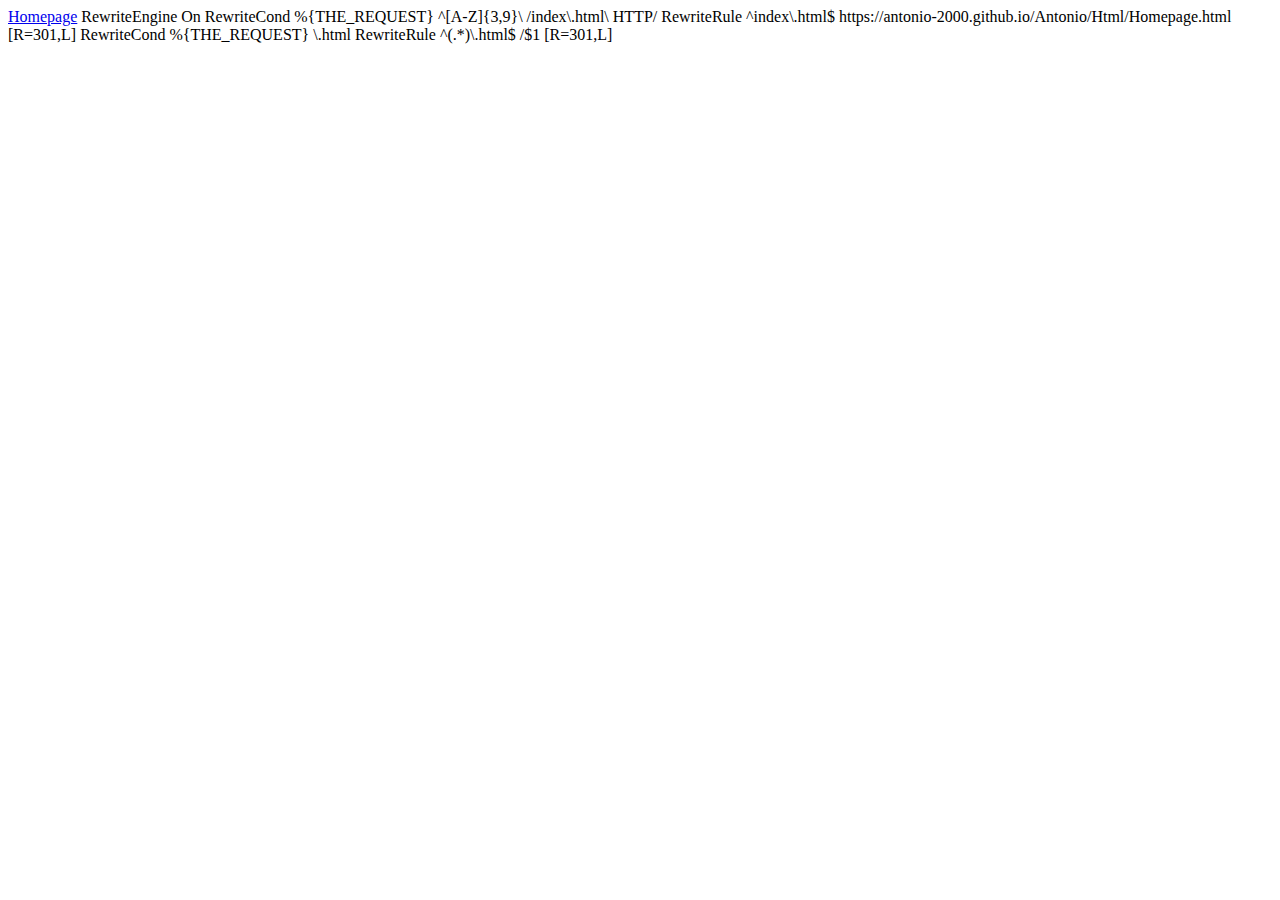
==== index.html @ 4426806c "Add files via upload" ====
<!DOCTYPE HTML PUBLIC "-//W3C//DTD HTML 4.01//EN"
   "http://www.w3.org/TR/html4/strict.dtd">
<HTML>
  <body>
  
  <a href="/">Homepage</a>
<HEAD>
  <TITLE></TITLE>
  <IfModule mod_rewrite.c> 
    RewriteEngine On
    
    RewriteCond %{THE_REQUEST} ^[A-Z]{3,9}\ /index\.html\ HTTP/ 
    RewriteRule ^index\.html$ https://antonio-2000.github.io/Antonio/Html/Homepage.html [R=301,L]
    RewriteCond %{THE_REQUEST} \.html 
    RewriteRule ^(.*)\.html$ /$1 [R=301,L]
    </IfModule>
  <LINK rel="Index" href="https://antonio-2000.github.io/Antonio/Html/Homepage.html">
</HEAD>
</body>
</HTML>
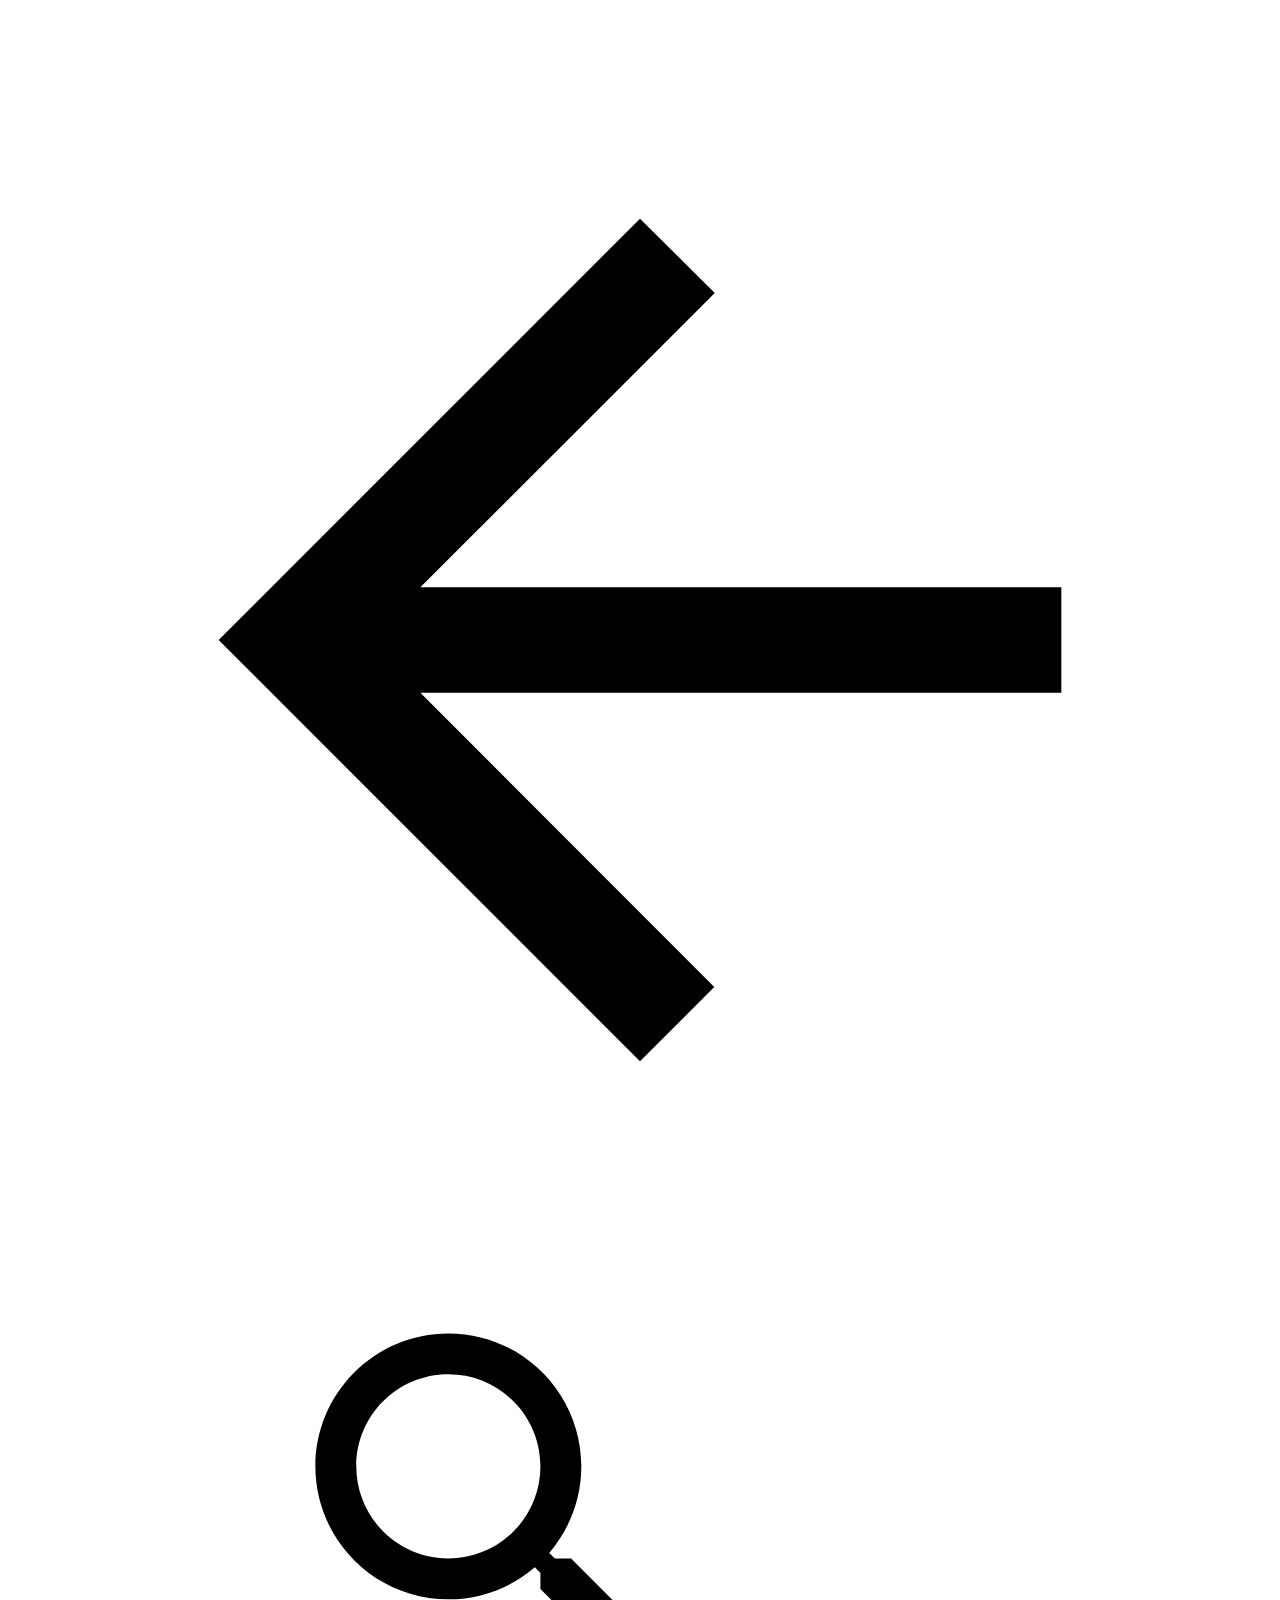
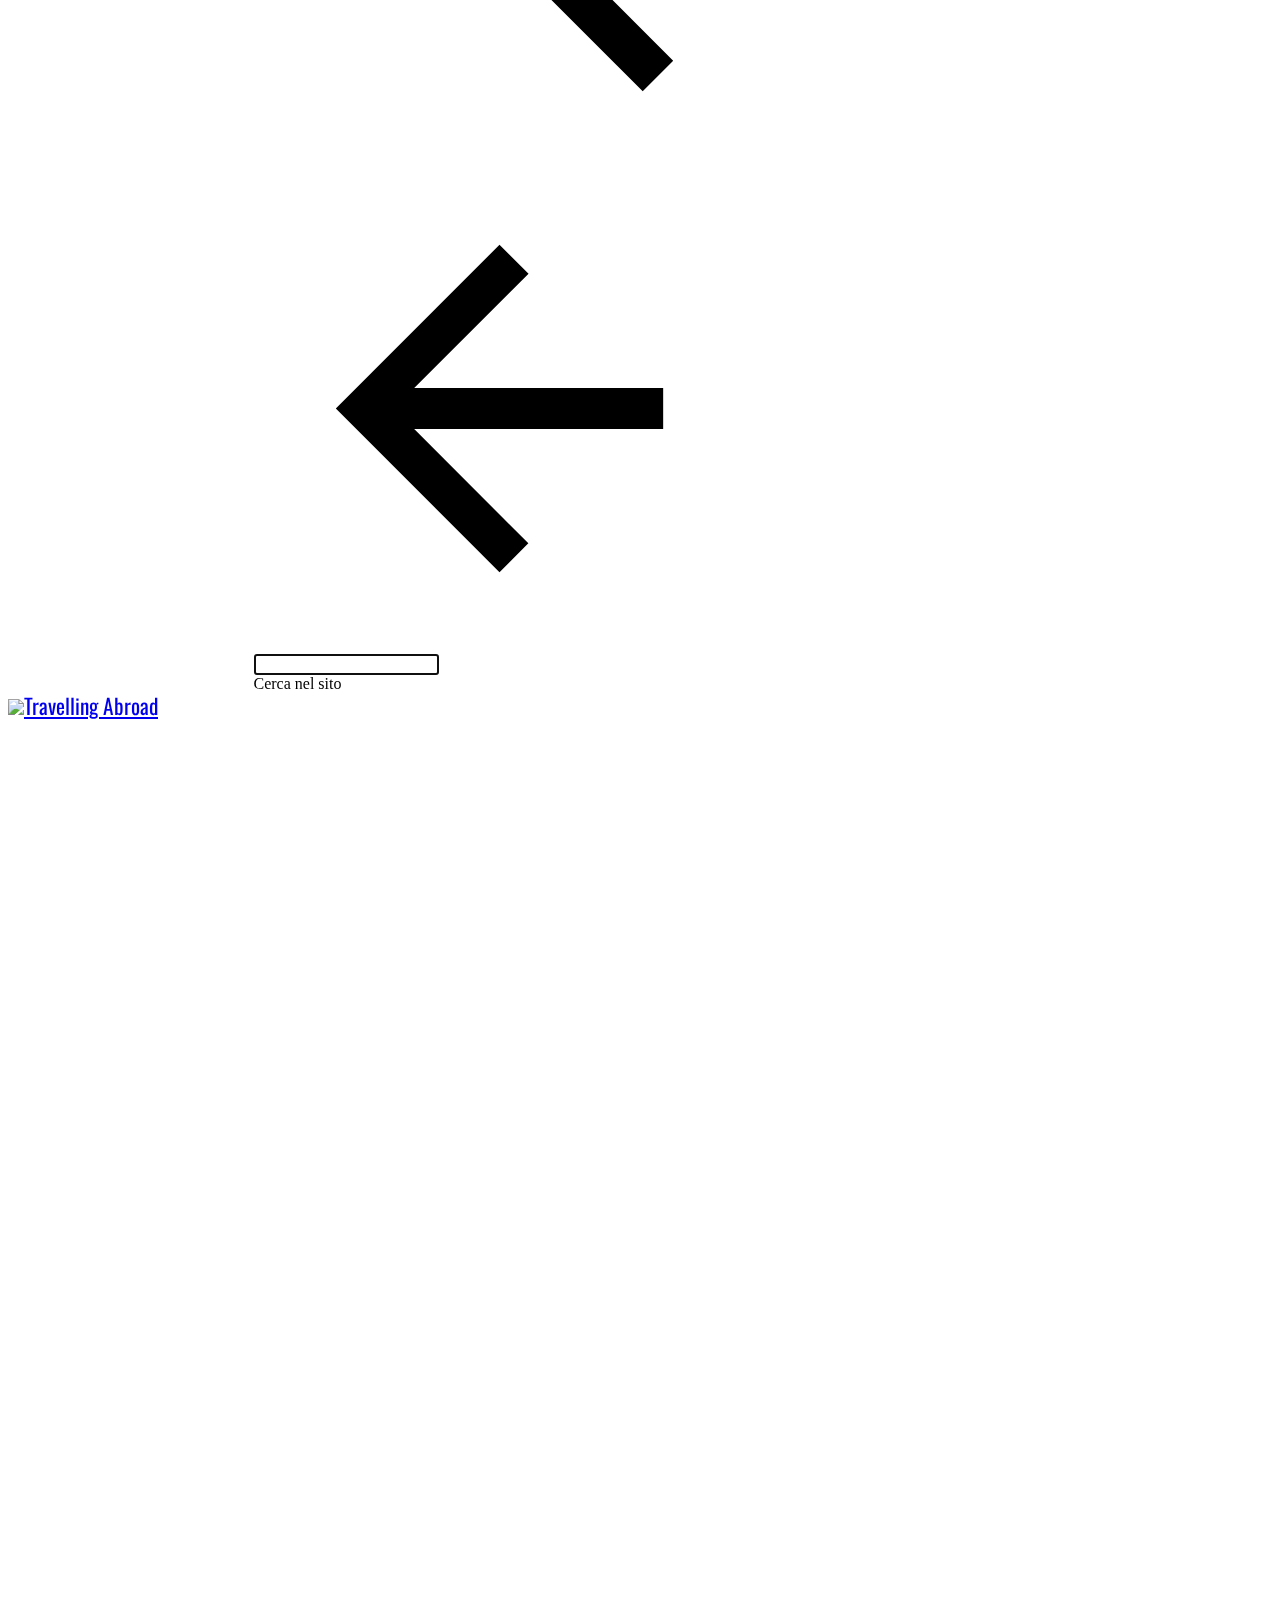
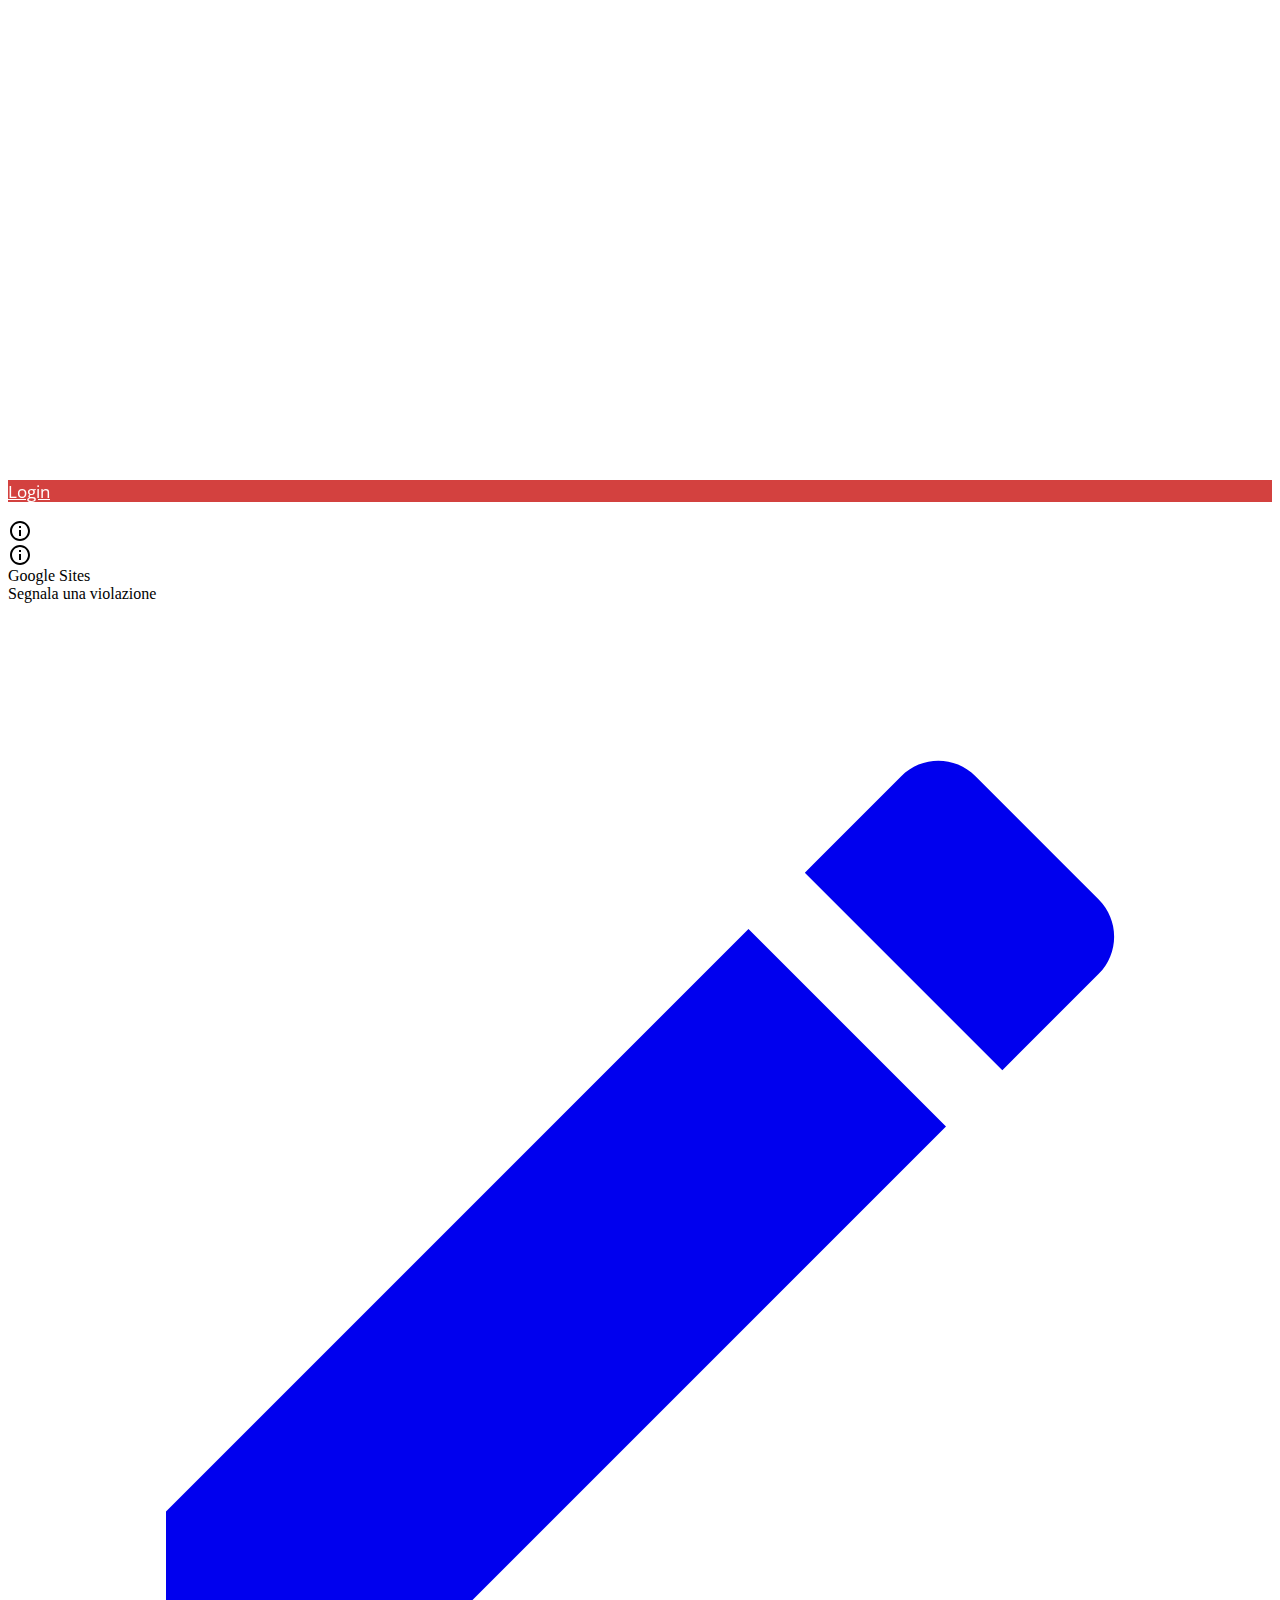
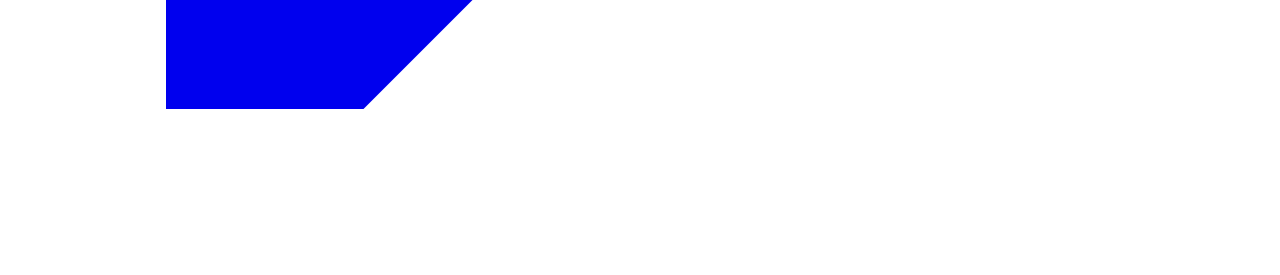
==== commit bef7300c: "Update index.html" ====
--- a/index.html
+++ b/index.html
@@ -1,21 +1,25 @@
+<html lang="it" itemscope="" itemtype="http://schema.org/WebPage"><head><script src="https://apis.google.com/_/scs/abc-static/_/js/k=gapi.lb.it.VhG3_0BruQM.O/m=gapi_rpc/exm=client/rt=j/sv=1/d=1/ed=1/rs=AHpOoo9zgnR_YjZxxeDhVN_dvTis7M0lGQ/cb=gapi.loaded_1?le=scs" nonce="MR6LDQNlmMmyUj-Q0rOUUQ" async=""></script><meta charset="utf-8"><script src="https://apis.google.com/_/scs/abc-static/_/js/k=gapi.lb.it.VhG3_0BruQM.O/m=client/rt=j/sv=1/d=1/ed=1/rs=AHpOoo9zgnR_YjZxxeDhVN_dvTis7M0lGQ/cb=gapi.loaded_0?le=scs" nonce="MR6LDQNlmMmyUj-Q0rOUUQ" async=""></script><script nonce="MR6LDQNlmMmyUj-Q0rOUUQ">var DOCS_timing={}; DOCS_timing['sl']=new Date().getTime();</script><script nonce="MR6LDQNlmMmyUj-Q0rOUUQ">function _DumpException(e) {throw e;}</script><script nonce="MR6LDQNlmMmyUj-Q0rOUUQ">_docs_flag_initialData={"atari-esrt":false,"atari-emtpr":false,"atari-ebidm":false,"atari-ebids":false,"atari-emasgcfrg":false,"atari-estm":false,"atari-edtm":false,"atari-eibrm":false,"atari-enmm":true,"atari-ectm":false,"atari-ects":false,"docs-text-elei":false,"docs-text-usc":true,"atari-bae":false,"docs-text-etsrdpn":false,"docs-text-etsrds":false,"docs-text-erdfs":false,"docs-text-encps":false,"docs-text-eeves":false,"docs-text-endes":false,"docs-text-etocls":false,"docs-text-escpv":true,"docs-text-efts":false,"docs-text-ecfs":false,"docs-text-ecss":false,"docs-text-evs":false,"docs-text-etvs":false,"docs-text-etvls":false,"docs-text-ethples":false,"docs-text-echs":false,"docs-text-eessips":false,"docs-text-eesntps":false,"docs-text-eesss":false,"docs-text-etls":false,"docs-text-eses":false,"docs-text-ems":false,"docs-text-edctps":false,"docs-etshc":false,"docs-text-tbcb":2.0E7,"docs-text-ftls":true,"docs-efsmsdl":false,"docs-euoftm":false,"docs-text-etb":false,"docs-text-esbefr":false,"docs-text-etof":false,"docs-text-ipi":false,"docs-etbe":false,"docs-text-ehlb":false,"docs-text-epa":true,"docs-text-ecls":true,"docs-text-ehgtc":true,"docs-text-enbcr":false,"docs-text-svofc":false,"docs-sup":"","docs-eldi":false,"docs-ecuach":false,"docs-eeii":false,"docs-ecci":false,"docs-esi":false,"docs-liap":"/logImpressions","ilcm":{"eui":"AHKXmL2M8lnIBvgqlxYWtGJZiBeTbZRqqyYGMk682-yjVu7DbMnpwrmW3Jw1U_P_hS5D369izaJn","je":1,"sstu":1670755177543733,"si":"CLjw9Iaw8fsCFRr5NwodBEMC2A","gsc":null,"ei":[5703839,5704621,5706832,5706836,5707711,5713207,5720925,5735806,5737441,5737800,5738529,5740814,5741775,5743124,5747263,5748029,5752694,5753329,5754229,5760348,5760827,5762729,5764268,5765551,5766777,5767851,5773678,5774347,5776517,5776917,5780205,14101306,14101502,14101510,14101534,49369425,49370160,49372443,49375322,49378889,49398147,49441866,49450016,49453035,49472071,49487578,49499456,49507738,49510708,49512373,49610926,49622831,49624080,49644023,49646169,49703991,49816165,49822929,49837788,49839569,49842863,49898325,49923487,49943982,49953470,49970079,50022334,50089450,50224286],"crc":0,"cvi":[]},"docs-ccdil":false,"docs-eil":true,"docs-eoi":false,"info_params":{"token":"AHL0AtIe9OJVoMrAYI62YegkWxZb5PLEFg:1670755177499"},"atari-jefp":"/_/view/jserror","docs-jern":"view","atari-rhpp":"/_/view","docs-eeytpgc":false,"docs-feytpgc":false,"docs-eytpgcv":0}; _docs_flag_cek= null ; if (window['DOCS_timing']) {DOCS_timing['ifdld']=new Date().getTime();}</script><meta name="viewport" content="width=device-width, initial-scale=1"><meta http-equiv="X-UA-Compatible" content="IE=edge"><meta name="referrer" content="strict-origin-when-cross-origin"><link rel="icon" href="https://lh3.googleusercontent.com/TR1GHH3fZCGQF8e4PlmSXL6RcleULbIqgsJz-nIbR5QJiDpT5H_swJh51oDI0XuSZmVtZ_QmWTZXKZSvh5K5uX6goYjEm8d_wB3BB79KD0nrFiQM"><meta property="og:title" content="Travelling Abroad"><meta property="og:type" content="website"><meta property="og:url" content="https://sites.google.com/view/travelling-abroad/registrazione"><meta property="og:description" content="
+Register"><meta itemprop="name" content="Travelling Abroad"><meta itemprop="description" content="
+Register"><meta itemprop="url" content="https://sites.google.com/view/travelling-abroad/registrazione"><meta itemprop="thumbnailUrl" content="https://lh5.googleusercontent.com/mTyD8Hsn6HGYKMiLD0u6ILbCjJbF9NBBP4SHNV1U2jyeWvTRoCi1T93WIn0IC_mU6KvqWUlgdhrd5tA8fVyAB4OpafnKLVvs3JWo1fhy1DNP7fqlUZg6fZj5yJwMmb_le2P_d9f_PA5fgxFLLytHpQ=w16383"><meta itemprop="image" content="https://lh5.googleusercontent.com/mTyD8Hsn6HGYKMiLD0u6ILbCjJbF9NBBP4SHNV1U2jyeWvTRoCi1T93WIn0IC_mU6KvqWUlgdhrd5tA8fVyAB4OpafnKLVvs3JWo1fhy1DNP7fqlUZg6fZj5yJwMmb_le2P_d9f_PA5fgxFLLytHpQ=w16383"><meta itemprop="imageUrl" content="https://lh5.googleusercontent.com/mTyD8Hsn6HGYKMiLD0u6ILbCjJbF9NBBP4SHNV1U2jyeWvTRoCi1T93WIn0IC_mU6KvqWUlgdhrd5tA8fVyAB4OpafnKLVvs3JWo1fhy1DNP7fqlUZg6fZj5yJwMmb_le2P_d9f_PA5fgxFLLytHpQ=w16383"><meta property="og:image" content="https://lh5.googleusercontent.com/mTyD8Hsn6HGYKMiLD0u6ILbCjJbF9NBBP4SHNV1U2jyeWvTRoCi1T93WIn0IC_mU6KvqWUlgdhrd5tA8fVyAB4OpafnKLVvs3JWo1fhy1DNP7fqlUZg6fZj5yJwMmb_le2P_d9f_PA5fgxFLLytHpQ=w16383"><link href="https://fonts.googleapis.com/css?family=Oswald%3A400%2C600%2C700%7COpen%20Sans%3A400%2C600%2C700&amp;display=swap" rel="stylesheet" nonce="WQcsX1yhprixx_5BRPs33g"><link href="https://fonts.googleapis.com/css?family=Google+Sans:400,500|Roboto:300,400,500,700|Source+Code+Pro:400,700&amp;display=swap" rel="stylesheet" nonce="WQcsX1yhprixx_5BRPs33g"><link rel="stylesheet" href="https://www.gstatic.com/_/atari/_/ss/k=atari.vw.6CraPVIwqUc.L.W.O/d=1/rs=AGEqA5lki-gp3se6A5hdGf-IPbnHlitUxg" data-id="_cl" nonce="WQcsX1yhprixx_5BRPs33g"><script nonce="MR6LDQNlmMmyUj-Q0rOUUQ"></script><title>Travelling Abroad</title><style jsname="ptDGoc" nonce="WQcsX1yhprixx_5BRPs33g">.ImnMyf{background-color: rgba(255,255,255,1); color: rgba(33,33,33,1);}.Vs12Bd{background-color: rgba(244,244,244,1); color: rgba(0,0,0,1);}.S5d9Rd{background-color: rgba(255,82,82,1); color: rgba(255,255,255,1);}.O13XJf{height: 340px; padding-bottom: 56px; padding-top: 56px;}.O13XJf .IFuOkc{background-image: url(https://ssl.gstatic.com/atari/images/impression-header.png);}.O13XJf .IFuOkc:before{background-color: rgba(33,33,33,1); opacity: 0.5; display: block;}.O13XJf .zfr3Q{color: rgba(255,255,255,1);}.O13XJf .qnVSj{color: rgba(255,255,255,1);}.O13XJf .Glwbz{color: rgba(255,255,255,1);}.O13XJf .qLrapd{color: rgba(255,255,255,1);}.O13XJf .aHM7ed{color: rgba(255,255,255,1);}.O13XJf .NHD4Gf{color: rgba(255,255,255,1);}.O13XJf .QmpIrf{background-color: rgba(255,255,255,1); border-color: rgba(243,79,76,1); color: rgba(243,79,76,1); font-family: 'Open Sans'; font-size: 13pt; line-height: 22px;}@media only screen and (max-width: 479px){.O13XJf .QmpIrf{font-size: 13pt;}}@media only screen and (min-width: 480px) and (max-width: 767px){.O13XJf .QmpIrf{font-size: 13pt;}}@media only screen and (max-width: 479px){.O13XJf{height: 250px;}}.SBrW1{height: 430px; padding-bottom: 120px; padding-top: 120px;}.Wew9ke{fill: rgba(255,255,255,1);}.YTv4We.chg4Jd:focus:before{border-color: rgba(31,31,31,1); display: block;}.KJll8d{background-color: rgba(255,255,255,1);}.fOU46b .YSH9J{color: rgba(255,255,255,1);}.fOU46b .iWs3gf.chg4Jd:focus{background-color: rgba(255,255,255,0.1199999973);}.fOU46b .Mz8gvb{color: rgba(255,255,255,1);}.fOU46b .Mz8gvb.chg4Jd:focus:before{border-color: rgba(255,255,255,1); display: block;}.fOU46b .G8QRnc .Mz8gvb{color: rgba(31,31,31,1);}.fOU46b .G8QRnc .Mz8gvb.chg4Jd:focus:before{border-color: rgba(31,31,31,1); display: block;}.fOU46b .G8QRnc .YSH9J{color: rgba(31,31,31,1);}.fOU46b .G8QRnc .KJll8d{background-color: rgba(31,31,31,1);}.fOU46b .usN8rf .YSH9J{color: rgba(31,31,31,1);}.fOU46b .usN8rf .KJll8d{background-color: rgba(31,31,31,1);}.fOU46b .usN8rf .Mz8gvb{color: rgba(31,31,31,1);}.fOU46b .aCIEDd .YSH9J{color: rgba(0,0,0,1);}.fOU46b .aCIEDd .KJll8d{background-color: rgba(0,0,0,1);}.fOU46b .aCIEDd .Mz8gvb{color: rgba(0,0,0,1);}.fOU46b .a3ETed .YSH9J{color: rgba(255,255,255,1);}.fOU46b .a3ETed .KJll8d{background-color: rgba(255,255,255,1);}.fOU46b .a3ETed .Mz8gvb{color: rgba(255,255,255,1);}.fOU46b .zDUgLc{opacity: 0;}.fOU46b .LBrwzc .zDUgLc{opacity: 1; border-bottom-style: none;}.fOU46b .GBy4H .zDUgLc{opacity: 1;}@media only screen and (min-width: 1280px){.XeSM4.b2Iqye.fOU46b .LBrwzc .tCHXDc{color: rgba(255,255,255,1);}}.XeSM4.b2Iqye.fOU46b .LBrwzc .iWs3gf.chg4Jd:focus{background-color: rgba(255,255,255,0.1199999973);}@media only screen and (min-width: 1280px){.KuNac.b2Iqye.fOU46b .GBy4H .tCHXDc{color: rgba(31,31,31,1);}}.KuNac.b2Iqye.fOU46b .GBy4H .iWs3gf.chg4Jd:focus{background-color: rgba(31,31,31,0.1199999973);}@media only screen and (min-width: 1280px){.KuNac.yMcSQd.fOU46b .GBy4H .tCHXDc{color: rgba(255,255,255,1);}}.KuNac.yMcSQd.fOU46b .iWs3gf.chg4Jd:focus{background-color: rgba(255,255,255,0.1199999973);}@media only screen and (min-width: 1280px){.XeSM4.yMcSQd.fOU46b .LBrwzc .tCHXDc{color: rgba(31,31,31,1);}}.XeSM4.yMcSQd.fOU46b .LBrwzc .iWs3gf.chg4Jd:focus{background-color: rgba(31,31,31,0.1199999973);}.LBrwzc .oNsfjf{color: rgba(31,31,31,1);}.LBrwzc .YSH9J{color: rgba(31,31,31,1);}.LBrwzc .YTv4We.chg4Jd:focus:before{border-color: rgba(31,31,31,1); display: block;}.LBrwzc .oNsfjf.Zjiec{color: rgba(31,31,31,1);}.LBrwzc .zDUgLc{border-bottom-color: rgba(204,204,204,1); border-bottom-width: 1px; border-bottom-style: solid;}.GBy4H .oNsfjf{color: rgba(255,255,255,1);}.GBy4H .YSH9J{color: rgba(255,255,255,1);}.GBy4H .YTv4We.chg4Jd:focus:before{border-color: rgba(255,255,255,1); display: block;}.GBy4H .wgxiMe{background-color: rgba(0,0,0,1);}.GBy4H .oNsfjf.Zjiec{color: rgba(255,255,255,1);}.JzO0Vc{background-color: rgba(247,247,247,1);}.M63kCb{background-color: rgba(255,255,255,1);}.zfr3Q{font-family: 'Open Sans'; color: rgba(33,33,33,1); font-size: 13pt; line-height: 1.6; margin-top: 15px;}.qnVSj{color: rgba(33,33,33,1);}.Glwbz{color: rgba(33,33,33,1);}.dhtgD{text-decoration: underline;}.dhtgD:hover{color: rgba(243,79,76,1);}.dhtgD:active{color: rgba(243,79,76,1);}.duRjpb{font-family: Oswald; font-size: 38pt; line-height: 1.23; font-weight: 400; color: rgba(31,31,31,1); margin-top: 20px; text-transform: uppercase;}.Ap4VC{margin-bottom: -20px;}.qLrapd{color: rgba(31,31,31,1);}.JYVBee{font-family: Oswald; font-size: 29pt; line-height: 1.42; font-weight: 400; color: rgba(31,31,31,1); margin-top: 20px; text-transform: uppercase;}.CobnVe{margin-bottom: -20px;}.aHM7ed{color: rgba(31,31,31,1);}.OmQG5e{font-family: 'Open Sans'; font-size: 18pt; line-height: 1.3; margin-top: 20px; font-weight: 400; color: rgba(243,79,76,1);}.GV3q8e{margin-bottom: -20px;}.NHD4Gf{color: rgba(243,79,76,1);}.duRjpb .OUGEr{color: rgba(31,31,31,1);}.JYVBee .OUGEr{color: rgba(31,31,31,1);}.OmQG5e .OUGEr{color: rgba(243,79,76,1);}.TMjjoe{font-family: Oswald; font-size: 9pt; line-height: 1.2; margin-top: 0px;}.rysYnb{background-color: rgba(247,247,247,1); padding-left: 50px; width: 256px;}.Zjiec{font-family: Oswald; font-weight: 400; font-size: 20pt; line-height: 1.2; margin-top: 48px; margin-left: 48px; margin-bottom: 62px; margin-right: 32px;}.oNsfjf.Zjiec{color: rgba(243,79,76,1);}.XMyrgf{margin-top: 48px; margin-left: 48px; margin-bottom: 0px; margin-right: 32px;}.PsKE7e{font-family: 'Open Sans'; font-weight: 400; font-size: 12pt; padding-left: 6px; padding-right: 6px;}.rysYnb .mohMlc:hover{background-color: rgba(0,0,0,1);}.lhZOrc .aJHbb{background-color: rgba(31,31,31,1); color: rgba(255,255,255,1);}.oNsfjf{color: rgba(31,31,31,1);}.YSH9J{color: rgba(31,31,31,1);}.iWs3gf.chg4Jd:focus{background-color: rgba(31,31,31,0.1199999973);}.zDUgLc{background-color: rgba(255,255,255,1); opacity: 1;}.TlfmSc{font-family: Oswald; font-weight: 400; font-size: 16pt; line-height: 1.26;}.u5fiyc{line-height: 1.88;}.jgXgSe{font-family: 'Open Sans'; font-weight: 400; font-size: 12pt; line-height: 1.88; padding-left: 10px; padding-right: 10px;}.lhZOrc{font-weight: 600;}.M9vuGd .jgXgSe{background-color: rgba(31,31,31,1); color: rgba(255,255,255,1);}.eWDljc{background-color: rgba(247,247,247,1); padding-bottom: 28px;}.IKA38e{padding-left: 36px; margin-top: 20px;}.hDrhEe{font-family: 'Open Sans'; margin-left: 12px; margin-right: 12px; padding-right: 6px; padding-left: 6px; display: inline-block; max-width: 90%;}.baH5ib .hDrhEe{margin-left: 4px; padding-left: 6px;}.iwQgFb{background-color: rgba(255,82,82,1); opacity: 0.8; height: 3px; margin-top: 8px;}.ySLm4c{font-family: 'Open Sans';}.CbiMKe{background-color: rgba(211,65,63,1);}.QmpIrf{background-color: rgba(211,65,63,1); border-color: rgba(255,255,255,1); color: rgba(255,255,255,1); font-family: 'Open Sans'; font-size: 13pt; line-height: 22px;}.qeLZfd:before{background-color: rgba(244,244,244,1); display: block;}.qeLZfd .iwQgFb{background-color: rgba(255,82,82,1); opacity: 1;}.qeLZfd .dhtgD:hover{color: rgba(0,0,0,1);}.qeLZfd .duRjpb{color: rgba(0,0,0,1);}.qeLZfd .qLrapd{color: rgba(0,0,0,1);}.qeLZfd .JYVBee{color: rgba(0,0,0,1);}.qeLZfd .aHM7ed{color: rgba(0,0,0,1);}.qeLZfd .OmQG5e{color: rgba(0,0,0,1);}.qeLZfd .NHD4Gf{color: rgba(0,0,0,1);}.qeLZfd .duRjpb .OUGEr{color: rgba(0,0,0,1);}.qeLZfd .JYVBee .OUGEr{color: rgba(0,0,0,1);}.qeLZfd .OmQG5e .OUGEr{color: rgba(0,0,0,1);}.lQAHbd:before{background-color: rgba(211,65,63,1); display: block;}.lQAHbd .iwQgFb{background-color: rgba(255,255,255,1); opacity: 1;}.lQAHbd .QmpIrf{background-color: rgba(255,255,255,1); border-color: rgba(243,79,76,1); color: rgba(243,79,76,1); font-family: 'Open Sans'; font-size: 13pt; line-height: 22px;}.lQAHbd .CbiMKe{background-color: rgba(255,255,255,1);}@media only screen and (max-width: 479px){.lQAHbd .QmpIrf{font-size: 13pt;}}@media only screen and (min-width: 480px) and (max-width: 767px){.lQAHbd .QmpIrf{font-size: 13pt;}}.lQAHbd .zfr3Q{color: rgba(255,255,255,1);}.lQAHbd .qnVSj{color: rgba(255,255,255,1);}.lQAHbd .Glwbz{color: rgba(255,255,255,1);}.lQAHbd .dhtgD:hover{color: rgba(255,255,255,1); opacity: 0.7;}.lQAHbd .duRjpb{color: rgba(255,255,255,1);}.lQAHbd .qLrapd{color: rgba(255,255,255,1);}.lQAHbd .JYVBee{color: rgba(255,255,255,1);}.lQAHbd .aHM7ed{color: rgba(255,255,255,1);}.lQAHbd .OmQG5e{color: rgba(255,255,255,1);}.lQAHbd .NHD4Gf{color: rgba(255,255,255,1);}.lQAHbd .duRjpb .OUGEr{color: rgba(255,255,255,1);}.lQAHbd .JYVBee .OUGEr{color: rgba(255,255,255,1);}.lQAHbd .OmQG5e .OUGEr{color: rgba(255,255,255,1);}.IFuOkc .dhtgD:hover{color: rgba(243,79,76,1);}.LB7kq .dhtgD:hover{color: rgba(243,79,76,1);}.LB7kq .baZpAe .duRjpb{padding-bottom: 20px;}.LB7kq .duRjpb:not(.TYR86d):first-child:before{border-bottom-width: 12px; border-bottom-style: solid; border-bottom-color: rgba(255,82,82,1); display: block;}.LB7kq .duRjpb{font-size: 60pt; line-height: 1.2; font-weight: 400; padding-bottom: 20px;}@media only screen and (max-width: 479px){.LB7kq .duRjpb{font-size: 39pt;}}@media only screen and (min-width: 480px) and (max-width: 767px){.LB7kq .duRjpb{font-size: 51pt;}}.LB7kq .JYVBee{font-size: 29pt; line-height: 1.18;}@media only screen and (max-width: 479px){.LB7kq .JYVBee{font-size: 22pt;}}@media only screen and (min-width: 480px) and (max-width: 767px){.LB7kq .JYVBee{font-size: 26pt;}}.gk8rDe .duRjpb{font-size: 48pt;}@media only screen and (max-width: 479px){.gk8rDe .duRjpb{font-size: 32pt;}}@media only screen and (min-width: 480px) and (max-width: 767px){.gk8rDe .duRjpb{font-size: 41pt;}}.cJgDec .zfr3Q{color: rgba(255,255,255,1);}.cJgDec .zfr3Q .OUGEr{color: rgba(255,255,255,1);}.cJgDec .qnVSj{color: rgba(255,255,255,1);}.cJgDec .Glwbz{color: rgba(255,255,255,1);}.cJgDec .qLrapd{color: rgba(255,255,255,1);}.cJgDec .aHM7ed{color: rgba(255,255,255,1);}.cJgDec .NHD4Gf{color: rgba(255,255,255,1);}.cJgDec .IFuOkc:before{background-color: rgba(33,33,33,1); opacity: 0.5; display: block;}.cJgDec .QmpIrf{background-color: rgba(255,255,255,1); border-color: rgba(243,79,76,1); color: rgba(243,79,76,1); font-family: 'Open Sans'; font-size: 13pt; line-height: 22px;}@media only screen and (max-width: 479px){.cJgDec .QmpIrf{font-size: 13pt;}}@media only screen and (min-width: 480px) and (max-width: 767px){.cJgDec .QmpIrf{font-size: 13pt;}}.tpmmCb .zfr3Q{color: rgba(31,31,31,1);}.tpmmCb .zfr3Q .OUGEr{color: rgba(31,31,31,1);}.tpmmCb .qnVSj{color: rgba(31,31,31,1);}.tpmmCb .Glwbz{color: rgba(31,31,31,1);}.tpmmCb .qLrapd{color: rgba(31,31,31,1);}.tpmmCb .aHM7ed{color: rgba(31,31,31,1);}.tpmmCb .NHD4Gf{color: rgba(31,31,31,1);}.tpmmCb .IFuOkc:before{background-color: rgba(255,255,255,1); display: block;}.tpmmCb .Wew9ke{fill: rgba(31,31,31,1);}.tpmmCb .QmpIrf{background-color: rgba(255,255,255,1); border-color: rgba(243,79,76,1); color: rgba(243,79,76,1); font-family: 'Open Sans'; font-size: 13pt; line-height: 22px;}@media only screen and (max-width: 479px){.tpmmCb .QmpIrf{font-size: 13pt;}}@media only screen and (min-width: 480px) and (max-width: 767px){.tpmmCb .QmpIrf{font-size: 13pt;}}.gk8rDe{padding-top: 60px;}.gk8rDe .zfr3Q{color: rgba(31,31,31,1);}.gk8rDe .OmQG5e{color: rgba(31,31,31,1);}.gk8rDe .NHD4Gf{color: rgba(31,31,31,1);}.gk8rDe .QmpIrf{background-color: rgba(211,65,63,1); border-color: rgba(255,255,255,1); color: rgba(255,255,255,1); font-family: 'Open Sans'; font-size: 13pt; line-height: 22px;}@media only screen and (max-width: 479px){.gk8rDe .QmpIrf{font-size: 13pt;}}@media only screen and (min-width: 480px) and (max-width: 767px){.gk8rDe .QmpIrf{font-size: 13pt;}}@media only screen and (max-width: 479px){.gk8rDe{padding-top: 32px; padding-bottom: 32px;}}.PsKE7e:hover{opacity: 0.7;}.BFDQOb:hover{opacity: 0.7;}.wgxiMe{background-color: rgba(247,247,247,1);}.xkUom{border-color: rgba(0,0,0,1); color: rgba(0,0,0,1); font-family: 'Open Sans'; font-size: 13pt; line-height: 22px;}.xkUom:hover{background-color: rgba(31,31,31,0.1000000015);}.KjwKmc{color: rgba(0,0,0,1); font-family: 'Open Sans'; font-size: 13pt; line-height: 22px;}.KjwKmc:hover{background-color: rgba(31,31,31,0.1000000015);}.lQAHbd .xkUom{border-color: rgba(255,255,255,1); color: rgba(255,255,255,1); font-family: 'Open Sans'; font-size: 13pt; line-height: 22px;}.lQAHbd .xkUom:hover{background-color: rgba(255,255,255,0.1000000015);}.lQAHbd .KjwKmc{color: rgba(255,255,255,1); font-family: 'Open Sans'; font-size: 13pt; line-height: 22px;}.lQAHbd .KjwKmc:hover{background-color: rgba(255,255,255,0.1000000015);}@media only screen and (max-width: 479px){.lQAHbd .xkUom{font-size: 13pt;}}@media only screen and (min-width: 480px) and (max-width: 767px){.lQAHbd .xkUom{font-size: 13pt;}}@media only screen and (max-width: 479px){.lQAHbd .KjwKmc{font-size: 13pt;}}@media only screen and (min-width: 480px) and (max-width: 767px){.lQAHbd .KjwKmc{font-size: 13pt;}}.lQAHbd .Mt0nFe{border-color: rgba(0,0,0,0.200000003);}.cJgDec .xkUom{border-color: rgba(255,255,255,1); color: rgba(255,255,255,1); font-family: 'Open Sans'; font-size: 13pt; line-height: 22px;}.cJgDec .xkUom:hover{background-color: rgba(255,255,255,0.1000000015);}.cJgDec .KjwKmc{color: rgba(255,255,255,1); font-family: 'Open Sans'; font-size: 13pt; line-height: 22px;}.cJgDec .KjwKmc:hover{background-color: rgba(255,255,255,0.1000000015);}@media only screen and (max-width: 479px){.cJgDec .xkUom{font-size: 13pt;}}@media only screen and (min-width: 480px) and (max-width: 767px){.cJgDec .xkUom{font-size: 13pt;}}@media only screen and (max-width: 479px){.cJgDec .KjwKmc{font-size: 13pt;}}@media only screen and (min-width: 480px) and (max-width: 767px){.cJgDec .KjwKmc{font-size: 13pt;}}.tpmmCb .xkUom{border-color: rgba(31,31,31,1); color: rgba(31,31,31,1); font-family: 'Open Sans'; font-size: 13pt; line-height: 22px;}.tpmmCb .xkUom:hover{background-color: rgba(31,31,31,0.1000000015);}.tpmmCb .KjwKmc{color: rgba(31,31,31,1); font-family: 'Open Sans'; font-size: 13pt; line-height: 22px;}.tpmmCb .KjwKmc:hover{background-color: rgba(31,31,31,0.1000000015);}@media only screen and (max-width: 479px){.tpmmCb .xkUom{font-size: 13pt;}}@media only screen and (min-width: 480px) and (max-width: 767px){.tpmmCb .xkUom{font-size: 13pt;}}@media only screen and (max-width: 479px){.tpmmCb .KjwKmc{font-size: 13pt;}}@media only screen and (min-width: 480px) and (max-width: 767px){.tpmmCb .KjwKmc{font-size: 13pt;}}.gk8rDe .xkUom{border-color: rgba(0,0,0,1); color: rgba(0,0,0,1); font-family: 'Open Sans'; font-size: 13pt; line-height: 22px;}.gk8rDe .xkUom:hover{background-color: rgba(31,31,31,0.1000000015);}.gk8rDe .KjwKmc{color: rgba(0,0,0,1); font-family: 'Open Sans'; font-size: 13pt; line-height: 22px;}.gk8rDe .KjwKmc:hover{background-color: rgba(31,31,31,0.1000000015);}@media only screen and (max-width: 479px){.gk8rDe .xkUom{font-size: 13pt;}}@media only screen and (min-width: 480px) and (max-width: 767px){.gk8rDe .xkUom{font-size: 13pt;}}@media only screen and (max-width: 479px){.gk8rDe .KjwKmc{font-size: 13pt;}}@media only screen and (min-width: 480px) and (max-width: 767px){.gk8rDe .KjwKmc{font-size: 13pt;}}.O13XJf .xkUom{border-color: rgba(255,255,255,1); color: rgba(255,255,255,1); font-family: 'Open Sans'; font-size: 13pt; line-height: 22px;}.O13XJf .xkUom:hover{background-color: rgba(255,255,255,0.1000000015);}.O13XJf .KjwKmc{color: rgba(255,255,255,1); font-family: 'Open Sans'; font-size: 13pt; line-height: 22px;}.O13XJf .KjwKmc:hover{background-color: rgba(255,255,255,0.1000000015);}@media only screen and (max-width: 479px){.O13XJf .xkUom{font-size: 13pt;}}@media only screen and (min-width: 480px) and (max-width: 767px){.O13XJf .xkUom{font-size: 13pt;}}@media only screen and (max-width: 479px){.O13XJf .KjwKmc{font-size: 13pt;}}@media only screen and (min-width: 480px) and (max-width: 767px){.O13XJf .KjwKmc{font-size: 13pt;}}.Y4CpGd{font-family: 'Open Sans'; font-size: 13pt;}.CMArNe{background-color: rgba(244,244,244,1);}@media only screen and (max-width: 479px){.duRjpb{font-size: 27pt;}}@media only screen and (min-width: 480px) and (max-width: 767px){.duRjpb{font-size: 33pt;}}@media only screen and (max-width: 479px){.JYVBee{font-size: 22pt;}}@media only screen and (min-width: 480px) and (max-width: 767px){.JYVBee{font-size: 26pt;}}@media only screen and (max-width: 479px){.OmQG5e{font-size: 16pt;}}@media only screen and (min-width: 480px) and (max-width: 767px){.OmQG5e{font-size: 17pt;}}@media only screen and (max-width: 479px){.TMjjoe{font-size: 9pt;}}@media only screen and (min-width: 480px) and (max-width: 767px){.TMjjoe{font-size: 9pt;}}@media only screen and (max-width: 479px){.Zjiec{font-size: 17pt;}}@media only screen and (min-width: 480px) and (max-width: 767px){.Zjiec{font-size: 19pt;}}@media only screen and (max-width: 479px){.PsKE7e{font-size: 12pt;}}@media only screen and (min-width: 480px) and (max-width: 767px){.PsKE7e{font-size: 12pt;}}@media only screen and (max-width: 479px){.TlfmSc{font-size: 15pt;}}@media only screen and (min-width: 480px) and (max-width: 767px){.TlfmSc{font-size: 15pt;}}@media only screen and (max-width: 479px){.jgXgSe{font-size: 12pt;}}@media only screen and (min-width: 480px) and (max-width: 767px){.jgXgSe{font-size: 12pt;}}@media only screen and (max-width: 479px){.QmpIrf{font-size: 13pt;}}@media only screen and (min-width: 480px) and (max-width: 767px){.QmpIrf{font-size: 13pt;}}@media only screen and (max-width: 479px){.xkUom{font-size: 13pt;}}@media only screen and (min-width: 480px) and (max-width: 767px){.xkUom{font-size: 13pt;}}@media only screen and (max-width: 479px){.KjwKmc{font-size: 13pt;}}@media only screen and (min-width: 480px) and (max-width: 767px){.KjwKmc{font-size: 13pt;}}</style><script nonce="MR6LDQNlmMmyUj-Q0rOUUQ">_at_config = [null,"AIzaSyChg3MFqzdi1P5J-YvEyakkSA1yU7HRcDI","897606708560-a63d8ia0t9dhtpdt4i3djab2m42see7o.apps.googleusercontent.com",null,null,null,null,null,null,null,null,null,null,null,"SITES_%s",null,null,null,null,null,null,null,null,null,["AHKXmL2M8lnIBvgqlxYWtGJZiBeTbZRqqyYGMk682-yjVu7DbMnpwrmW3Jw1U_P_hS5D369izaJn",1,"CLjw9Iaw8fsCFRr5NwodBEMC2A",1670755177543733,[5703839,5704621,5706832,5706836,5707711,5713207,5720925,5735806,5737441,5737800,5738529,5740814,5741775,5743124,5747263,5748029,5752694,5753329,5754229,5760348,5760827,5762729,5764268,5765551,5766777,5767851,5773678,5774347,5776517,5776917,5780205,14101306,14101502,14101510,14101534,49369425,49370160,49372443,49375322,49378889,49398147,49441866,49450016,49453035,49472071,49487578,49499456,49507738,49510708,49512373,49610926,49622831,49624080,49644023,49646169,49703991,49816165,49822929,49837788,49839569,49842863,49898325,49923487,49943982,49953470,49970079,50022334,50089450,50224286]],"AHL0AtIe9OJVoMrAYI62YegkWxZb5PLEFg:1670755177499",null,null,null,0,null,null,null,null,null,null,null,null,null,"https://drive.google.com",null,null,null,null,null,null,null,null,null,0,1,null,null,null,null,null,null,null,null,null,null,null,null,null,null,null,null,null,null,null,null,null,null,null,null,null,null,null,null,null,null,null,null,null,null,null,null,null,null,null,null,null,null,null,null,null,null,"v2internal","https://docs.google.com",null,null,null,null,null,null,"https://sites.google.com/new/?authuser\u003d0",null,null,null,null,null,0,null,null,null,null,null,null,null,null,null,null,null,null,null,null,null,null,null,null,null,null,null,1,"",null,null,null,null,null,null,null,null,null,null,null,null,6,null,null,"https://accounts.google.com/o/oauth2/auth","https://accounts.google.com/o/oauth2/postmessageRelay",null,null,null,null,78,"https://sites.google.com/new/?authuser\u003d0\u0026usp\u003dviewer_footer\u0026authuser\u003d0",null,null,null,null,null,null,null,null,null,null,null,null,null,null,null,null,[],null,null,null,null,null,null,null,null,null,null,null,null,null,null,null,null,null,null,null,null,null,null,null,null,null,null,null,null,null,null,null,null,null,null,null,null,"https://www.gstatic.com/atari/embeds/7925c5f8e01bacb9b4b0a3783ae0b867/intermediate-frame-minified.html",0,null,"v2beta",null,null,null,null,null,null,4,"https://accounts.google.com/o/oauth2/iframe",null,null,null,null,null,null,"https://1832681057-atari-embeds.googleusercontent.com/embeds/16cb204cf3a9d4d223a0a3fd8b0eec5d/inner-frame-minified.html",null,null,null,null,null,null,null,null,null,null,null,null,null,null,null,null,null,null,null,null,null,null,null,null,null,null,null,null,null,null,null,null,null,null,null,null,null,null,null,null,null,null,null,null,null,null,null,null,null,null,null,null,null,null,null,null,null,null,null,null,null,null,null,null,null,null,0,null,null,null,null,null,null,null,null,null,null,null,null,null,null,null,null,null,null,null,"https://sites.google.com/view/travelling-abroad/registrazione?authuser\u003d0",null,null,null,null,null,null,null,null,null,null,null,null,null,null,null,null,null,null,null,null,null,null,null,null,null,null,null,null,null,null,null,null,null,null,0,null,null,null,null,null,null,0,null,"",null,null,null,null,null,null,null,null,null,null,null,null,null,null,null,null,null,null,null,null,null,null,0,null,null,null,null,null,null,null,null,null,null,null,null,null,null,null,1,null,null,[1670755177552,"atari_2022.48-Tue-0500_RC03","492019048","0",0,1,""],null,null,null,null,1,null,null,0,null,null,null,null,null,null,null,null,20,500,"https://domains.google.com",null,0,null,null,null,null,null,null,null,null,null,null,null,0,null,null,null,0,null,null,null,null,null,1,0,0,0,0,0,0,null,0,0,0,null,null,"https://www.google.com/calendar/embed",1,0,null,1,0]; window.globals = {"enableAnalytics":true,"webPropertyId":"","showDebug":false,"hashedSiteId":"b9b262a3786aefdd9003bc0420fcf68fea33fa68ca636f4e2a4b31fa48748d95","normalizedPath":"view/travelling-abroad/registrazione","pageTitle":"Registrazione"}; function gapiLoaded() {if (globals.gapiLoaded == undefined) {globals.gapiLoaded = true;} else {globals.gapiLoaded();}}window.messages = []; window.addEventListener && window.addEventListener('message', function(e) {if (window.messages && e.data && e.data.magic == 'SHIC') {window.messages.push(e);}});</script><script src="https://apis.google.com/js/client.js?onload=gapiLoaded" nonce="MR6LDQNlmMmyUj-Q0rOUUQ" gapi_processed="true"></script><script nonce="MR6LDQNlmMmyUj-Q0rOUUQ">(function(){/*
 
-<!DOCTYPE HTML PUBLIC "-//W3C//DTD HTML 4.01//EN"
-   "http://www.w3.org/TR/html4/strict.dtd">
-<HTML>
-  <body>
-  
-  <a href="/">Homepage</a>
-<HEAD>
-  <TITLE></TITLE>
-  <IfModule mod_rewrite.c> 
-    RewriteEngine On
-    
-    RewriteCond %{THE_REQUEST} ^[A-Z]{3,9}\ /index\.html\ HTTP/ 
-    RewriteRule ^index\.html$ https://antonio-2000.github.io/Antonio/Html/Homepage.html [R=301,L]
-    RewriteCond %{THE_REQUEST} \.html 
-    RewriteRule ^(.*)\.html$ /$1 [R=301,L]
-    </IfModule>
-  <LINK rel="Index" href="https://antonio-2000.github.io/Antonio/Html/Homepage.html">
-</HEAD>
-</body>
-</HTML>
+ Copyright The Closure Library Authors.
+ SPDX-License-Identifier: Apache-2.0
+*/
+var a=(this||self)._jsa||{};a._cfc=void 0;a._aeh=void 0;}).call(this);
+</script><script nonce="MR6LDQNlmMmyUj-Q0rOUUQ">const imageUrl =  null ;
+      function bgImgLoaded() {
+        if (!globals.headerBgImgLoaded) {
+          globals.headerBgImgLoaded = new Date().getTime();
+        } else {
+          globals.headerBgImgLoaded();
+        }
+      }
+      if (imageUrl) {
+        const img = new Image();
+        img.src = imageUrl;
+        img.onload = bgImgLoaded;
+        globals.headerBgImgExists = true;
+      } else {
+        globals.headerBgImgExists = false;
+      }
+      </script></head><body dir="ltr" itemscope="" itemtype="http://schema.org/WebPage" id="yDmH0d" css="yDmH0d" jsaction="GvneHb:.CLIENT;c7OXCd:.CLIENT;xO31ue:.CLIENT" class="EIlDfe" cz-shortcut-listen="true"><div jscontroller="pc62j" jsmodel="iTeaXe" jsaction="rcuQ6b:WYd;GvneHb:og1FDd;vbaUQc:uAM5ec;"><div jscontroller="X4BaPc" jsaction="rcuQ6b:WYd;o6xM5b:Pg9eo;HuL2Hd:mHeCvf;VMhF5:FFYy5e;sk3Qmb:HI1Mdd;JIbuQc:rSzFEd(z2EeY),aSaF6e(ilzYPe);"><div jscontroller="o1L5Wb" data-sitename="travelling-abroad" data-universe="1" jsmodel="fNFZH" jsaction="Pe9H6d:cZFEp;WMZaJ:VsGN3;hJluRd:UADL7b;zuqEgd:HI9w0;tr6QDd:Y8aXB;MxH79b:xDkBfb;JIbuQc:SPXMTb(uxAMZ);" jsname="G0jgYd"><div jsname="gYwusb" class="p9b27"></div><div jscontroller="RrXLpc" jsname="XeeWQc" role="banner" jsaction="keydown:uiKYid(OH0EC);rcuQ6b:WYd;zuqEgd:ufqpf;JIbuQc:XfTnxb(lfEfFf),AlTiYc(GeGHKb),AlTiYc(m1xNUe),zZlNMe(pZn8Oc);YqO5N:ELcyfe;"><div jsname="bF1uUb" class="BuY5Fd" jsaction="click:xVuwSc;"></div><div jsname="MVsrn" class="TbNlJb "><div role="button" class="U26fgb mUbCce fKz7Od h3nfre M9Bg4d" jscontroller="VXdfxd" jsaction="click:cOuCgd; mousedown:UX7yZ; mouseup:lbsD7e; mouseenter:tfO1Yc; mouseleave:JywGue; focus:AHmuwe; blur:O22p3e; contextmenu:mg9Pef;touchstart:p6p2H; touchmove:FwuNnf; touchend:yfqBxc(preventMouseEvents=true|preventDefault=true); touchcancel:JMtRjd;" jsshadow="" jsname="GeGHKb" aria-label="Torna al sito" aria-disabled="false" tabindex="0" data-tooltip="Torna al sito" data-tooltip-vertical-offset="-12" data-tooltip-horizontal-offset="0"><div class="VTBa7b MbhUzd" jsname="ksKsZd"></div><span jsslot="" class="xjKiLb"><span class="Ce1Y1c" style="top: -12px"><svg class="V4YR2c" viewBox="0 0 24 24" focusable="false"><path d="M0 0h24v24H0z" fill="none"></path><path d="M20 11H7.83l5.59-5.59L12 4l-8 8 8 8 1.41-1.41L7.83 13H20v-2z"></path></svg></span></span></div><div class="E2UJ5" jsname="M6JdT" style="margin-left: 245.5px; width: 491px;"><div class="rFrNMe b7AJhc zKHdkd" jscontroller="pxq3x" jsaction="clickonly:KjsqPd; focus:Jt1EX; blur:fpfTEe; input:Lg5SV" jsshadow="" jsname="OH0EC" aria-expanded="true"><div class="aCsJod oJeWuf"><div class="aXBtI I0VJ4d Wic03c"><span jsslot="" class="A37UZe qgcB3c iHd5yb"><div role="button" class="U26fgb mUbCce fKz7Od i3PoXe M9Bg4d" jscontroller="VXdfxd" jsaction="click:cOuCgd; mousedown:UX7yZ; mouseup:lbsD7e; mouseenter:tfO1Yc; mouseleave:JywGue; focus:AHmuwe; blur:O22p3e; contextmenu:mg9Pef;touchstart:p6p2H; touchmove:FwuNnf; touchend:yfqBxc(preventMouseEvents=true|preventDefault=true); touchcancel:JMtRjd;" jsshadow="" jsname="lfEfFf" aria-label="Cerca" aria-disabled="false" tabindex="0" data-tooltip="Cerca" data-tooltip-vertical-offset="-12" data-tooltip-horizontal-offset="0"><div class="VTBa7b MbhUzd" jsname="ksKsZd"></div><span jsslot="" class="xjKiLb"><span class="Ce1Y1c" style="top: -12px"><svg class="vu8Pwe" viewBox="0 0 24 24" focusable="false"><path d="M15.5 14h-.79l-.28-.27C15.41 12.59 16 11.11 16 9.5 16 5.91 13.09 3 9.5 3S3 5.91 3 9.5 5.91 16 9.5 16c1.61 0 3.09-.59 4.23-1.57l.27.28v.79l5 4.99L20.49 19l-4.99-5zm-6 0C7.01 14 5 11.99 5 9.5S7.01 5 9.5 5 14 7.01 14 9.5 11.99 14 9.5 14z"></path><path d="M0 0h24v24H0z" fill="none"></path></svg></span></span></div><div class="EmVfjc SKShhf" data-loadingmessage="Caricamento in corso…" jscontroller="qAKInc" jsaction="animationend:kWijWc;dyRcpb:dyRcpb" jsname="aZ2wEe"><div class="Cg7hO" aria-live="assertive" jsname="vyyg5"></div><div jsname="Hxlbvc" class="xu46lf"><div class="ir3uv uWlRce co39ub"><div class="xq3j6 ERcjC"><div class="X6jHbb GOJTSe"></div></div><div class="HBnAAc"><div class="X6jHbb GOJTSe"></div></div><div class="xq3j6 dj3yTd"><div class="X6jHbb GOJTSe"></div></div></div><div class="ir3uv GFoASc Cn087"><div class="xq3j6 ERcjC"><div class="X6jHbb GOJTSe"></div></div><div class="HBnAAc"><div class="X6jHbb GOJTSe"></div></div><div class="xq3j6 dj3yTd"><div class="X6jHbb GOJTSe"></div></div></div><div class="ir3uv WpeOqd hfsr6b"><div class="xq3j6 ERcjC"><div class="X6jHbb GOJTSe"></div></div><div class="HBnAAc"><div class="X6jHbb GOJTSe"></div></div><div class="xq3j6 dj3yTd"><div class="X6jHbb GOJTSe"></div></div></div><div class="ir3uv rHV3jf EjXFBf"><div class="xq3j6 ERcjC"><div class="X6jHbb GOJTSe"></div></div><div class="HBnAAc"><div class="X6jHbb GOJTSe"></div></div><div class="xq3j6 dj3yTd"><div class="X6jHbb GOJTSe"></div></div></div></div></div><div role="button" class="U26fgb mUbCce fKz7Od JyJRXe M9Bg4d" jscontroller="VXdfxd" jsaction="click:cOuCgd; mousedown:UX7yZ; mouseup:lbsD7e; mouseenter:tfO1Yc; mouseleave:JywGue; focus:AHmuwe; blur:O22p3e; contextmenu:mg9Pef;touchstart:p6p2H; touchmove:FwuNnf; touchend:yfqBxc(preventMouseEvents=true|preventDefault=true); touchcancel:JMtRjd;" jsshadow="" jsname="m1xNUe" aria-label="Torna al sito" aria-disabled="false" tabindex="0" data-tooltip="Torna al sito" data-tooltip-vertical-offset="-12" data-tooltip-horizontal-offset="0"><div class="VTBa7b MbhUzd" jsname="ksKsZd"></div><span jsslot="" class="xjKiLb"><span class="Ce1Y1c" style="top: -12px"><svg class="V4YR2c" viewBox="0 0 24 24" focusable="false"><path d="M0 0h24v24H0z" fill="none"></path><path d="M20 11H7.83l5.59-5.59L12 4l-8 8 8 8 1.41-1.41L7.83 13H20v-2z"></path></svg></span></span></div></span><div class="Xb9hP"><input type="search" class="whsOnd zHQkBf" jsname="YPqjbf" autocomplete="off" tabindex="0" aria-label="Cerca nel sito" value="" autofocus="" role="combobox" data-initial-value=""><div jsname="LwH6nd" class="ndJi5d snByac" aria-hidden="true">Cerca nel sito</div></div><span jsslot="" class="A37UZe sxyYjd MQL3Ob"><div role="button" class="U26fgb mUbCce fKz7Od Kk06A M9Bg4d" jscontroller="VXdfxd" jsaction="click:cOuCgd; mousedown:UX7yZ; mouseup:lbsD7e; mouseenter:tfO1Yc; mouseleave:JywGue; focus:AHmuwe; blur:O22p3e; contextmenu:mg9Pef;touchstart:p6p2H; touchmove:FwuNnf; touchend:yfqBxc(preventMouseEvents=true|preventDefault=true); touchcancel:JMtRjd;" jsshadow="" jsname="pZn8Oc" aria-label="Cancella ricerca" aria-disabled="false" tabindex="0" data-tooltip="Cancella ricerca" data-tooltip-vertical-offset="-12" data-tooltip-horizontal-offset="0" style="display: none;"><div class="VTBa7b MbhUzd" jsname="ksKsZd"></div><span jsslot="" class="xjKiLb"><span class="Ce1Y1c" style="top: -12px"><svg class="fAUEUd" viewBox="0 0 24 24" focusable="false"><path d="M19 6.41L17.59 5 12 10.59 6.41 5 5 6.41 10.59 12 5 17.59 6.41 19 12 13.41 17.59 19 19 17.59 13.41 12z"></path><path d="M0 0h24v24H0z" fill="none"></path></svg></span></span></div></span><div class="i9lrp mIZh1c"></div><div jsname="XmnwAc" class="OabDMe cXrdqd"></div></div></div><div class="LXRPh"><div jsname="ty6ygf" class="ovnfwe Is7Fhb"></div></div></div></div></div></div></div><div jsname="tiN4bf"><style nonce="WQcsX1yhprixx_5BRPs33g">.rrJNTc{opacity: 0;}.bKy5e{pointer-events: none; position: absolute; top: 0;}</style><div class="bKy5e"><div class="rrJNTc" tabindex="-1"><div class="VfPpkd-dgl2Hf-ppHlrf-sM5MNb" data-is-touch-wrapper="true"><button class="VfPpkd-LgbsSe VfPpkd-LgbsSe-OWXEXe-dgl2Hf LjDxcd XhPA0b LQeN7 WsSUlf jz7fPb" jscontroller="soHxf" jsaction="click:cOuCgd; mousedown:UX7yZ; mouseup:lbsD7e; mouseenter:tfO1Yc; mouseleave:JywGue; touchstart:p6p2H; touchmove:FwuNnf; touchend:yfqBxc; touchcancel:JMtRjd; focus:AHmuwe; blur:O22p3e; contextmenu:mg9Pef;mlnRJb:fLiPzd;" data-idom-class="LjDxcd XhPA0b LQeN7 WsSUlf jz7fPb" jsname="z2EeY" tabindex="0"><div class="VfPpkd-Jh9lGc"></div><div class="VfPpkd-J1Ukfc-LhBDec"></div><div class="VfPpkd-RLmnJb"></div><span jsname="V67aGc" class="VfPpkd-vQzf8d">Passa ai contenuti principali</span></button></div><div class="VfPpkd-dgl2Hf-ppHlrf-sM5MNb" data-is-touch-wrapper="true"><button class="VfPpkd-LgbsSe VfPpkd-LgbsSe-OWXEXe-dgl2Hf LjDxcd XhPA0b LQeN7 WsSUlf br90J" jscontroller="soHxf" jsaction="click:cOuCgd; mousedown:UX7yZ; mouseup:lbsD7e; mouseenter:tfO1Yc; mouseleave:JywGue; touchstart:p6p2H; touchmove:FwuNnf; touchend:yfqBxc; touchcancel:JMtRjd; focus:AHmuwe; blur:O22p3e; contextmenu:mg9Pef;mlnRJb:fLiPzd;" data-idom-class="LjDxcd XhPA0b LQeN7 WsSUlf br90J" jsname="ilzYPe" tabindex="0"><div class="VfPpkd-Jh9lGc"></div><div class="VfPpkd-J1Ukfc-LhBDec"></div><div class="VfPpkd-RLmnJb"></div><span jsname="V67aGc" class="VfPpkd-vQzf8d">Passa alla barra di navigazione</span></button></div></div></div><div class="M63kCb N63NQ"></div><div class="QZ3zWd"><div class="fktJzd AKpWA fOU46b yMcSQd Ly6Unf G9Qloe XeSM4 XxIgdb" jsname="UzWXSb" data-uses-custom-theme="false" data-legacy-theme-name="Impression" data-legacy-theme-font-kit="Capital" data-legacy-theme-color-kit="SunsetOrange" jscontroller="Md9ENb" jsaction="gsiSmd:Ffcznf;yj5fUd:cpPetb;HNXL3:q0Vyke;e2SXKd:IPDu5e;BdXpgd:nhk7K;rcuQ6b:WYd;"><header id="atIdViewHeader"><div class="BbxBP HP6J1d K5Zlne" jsname="WA9qLc" jscontroller="RQOkef" jsaction="rcuQ6b:ywL4Jf;VbOlFf:ywL4Jf;FaOgy:ywL4Jf; keydown:Hq2uPe; wheel:Ut4Ahc;" data-top-navigation="true" data-is-preview="false"><div class="VLoccc K5Zlne ELAV1d U8eYrb" jsname="rtFGi"><div class="Pvc6xe"><div jsname="I8J07e" class="TlfmSc YSH9J"><a class="GAuSPc" jsname="jIujaf" href="/view/travelling-abroad/registrazione?authuser=0"><img src="https://lh5.googleusercontent.com/mTyD8Hsn6HGYKMiLD0u6ILbCjJbF9NBBP4SHNV1U2jyeWvTRoCi1T93WIn0IC_mU6KvqWUlgdhrd5tA8fVyAB4OpafnKLVvs3JWo1fhy1DNP7fqlUZg6fZj5yJwMmb_le2P_d9f_PA5fgxFLLytHpQ=w16383" class="lzy1Td" role="img" aria-label="Home page del sito" jsname="SwcDWb"><span class="QTKDff p46B7e">Travelling Abroad</span></a></div></div><div jsname="mADGA" class="zDUgLc"></div></div></div></header><div role="main" tabindex="-1" class="UtePc RCETm" dir="ltr"><section id="h.437f2aa7d87442c3_65" class="yaqOZd LB7kq nyKByd O13XJf" style=""><div class="Nu95r"><div class="IFuOkc" jsname="LQX2Vd"></div></div><div class="mYVXT"><div class="LS81yb VICjCf j5pSsc db35Fc" tabindex="-1"><div class="hJDwNd-AhqUyc-ibL1re Ft7HRd-AhqUyc-ibL1re JNdkSc SQVYQc L6cTce-purZT L6cTce-pSzOP"><div class="JNdkSc-SmKAyb LkDMRd"><div class="" jscontroller="sGwD4d" jsaction="zXBUYb:zTPCnb;zQF9Uc:Qxe3nd;" jsname="F57UId"></div></div></div><div class="hJDwNd-AhqUyc-OiUrBf Ft7HRd-AhqUyc-OiUrBf purZT-AhqUyc-II5mzb ZcASvf-AhqUyc-II5mzb pSzOP-AhqUyc-qWD73c Ktthjf-AhqUyc-qWD73c JNdkSc SQVYQc"><div class="JNdkSc-SmKAyb LkDMRd"><div class="" jscontroller="sGwD4d" jsaction="zXBUYb:zTPCnb;zQF9Uc:Qxe3nd;" jsname="F57UId"><div class="oKdM2c ZZyype Kzv0Me"><div id="h.437f2aa7d87442c3_68" class="hJDwNd-AhqUyc-OiUrBf Ft7HRd-AhqUyc-OiUrBf jXK9ad D2fZ2 zu5uec OjCsFc dmUFtb wHaque g5GTcb JYTMs"><div class="jXK9ad-SmKAyb"><div class="tyJCtd mGzaTb Depvyb baZpAe lkHyyc"><h1 id="h.48w2bc3nz93b" dir="ltr" class="CDt4Ke zfr3Q duRjpb" style="text-align: center;">Register</h1></div></div></div></div></div></div></div><div class="hJDwNd-AhqUyc-ibL1re Ft7HRd-AhqUyc-ibL1re JNdkSc SQVYQc L6cTce-purZT L6cTce-pSzOP"><div class="JNdkSc-SmKAyb LkDMRd"><div class="" jscontroller="sGwD4d" jsaction="zXBUYb:zTPCnb;zQF9Uc:Qxe3nd;" jsname="F57UId"></div></div></div></div></div></section><section id="h.237ef6e2cc787576_9" class="yaqOZd" style=""><div class="IFuOkc"></div><div class="mYVXT"><div class="LS81yb VICjCf j5pSsc db35Fc" tabindex="-1"><div class="hJDwNd-AhqUyc-uQSCkd Ft7HRd-AhqUyc-uQSCkd purZT-AhqUyc-II5mzb ZcASvf-AhqUyc-II5mzb pSzOP-AhqUyc-qWD73c Ktthjf-AhqUyc-qWD73c JNdkSc SQVYQc yYI8W HQwdzb"><div class="JNdkSc-SmKAyb LkDMRd"><div class="" jscontroller="sGwD4d" jsaction="zXBUYb:zTPCnb;zQF9Uc:Qxe3nd;" jsname="F57UId"><div class="oKdM2c ZZyype Kzv0Me"><div id="h.237ef6e2cc787576_6" class="hJDwNd-AhqUyc-uQSCkd Ft7HRd-AhqUyc-uQSCkd jXK9ad D2fZ2 zu5uec OjCsFc dmUFtb"><div class="jXK9ad-SmKAyb"><div class="tyJCtd OWlOyc baZpAe"><div jscontroller="VYKRW" jsaction="rcuQ6b:rcuQ6b;"><div class="WIdY2d M1aSXe"><div jsname="WXxXjd" style="padding-top: 58.6080586081%"></div><div class="YMEQtf"><div jsname="jkaScf" data-url="https://www.authpro.com/auth/IzzoA/?action=reg" jscontroller="N0NZx" class="w536ob" jsaction="rcuQ6b:WYd;" aria-label="Incorporazione della pagina intera"><iframe jsname="WMhH6e" src="https://www.gstatic.com/atari/embeds/7925c5f8e01bacb9b4b0a3783ae0b867/intermediate-frame-minified.html?jsh=m%3B%2F_%2Fscs%2Fabc-static%2F_%2Fjs%2Fk%3Dgapi.lb.it.VhG3_0BruQM.O%2Fd%3D1%2Frs%3DAHpOoo9zgnR_YjZxxeDhVN_dvTis7M0lGQ%2Fm%3D__features__&amp;r=890464983" class=" YMEQtf" frameborder="0" sandbox="allow-scripts allow-popups allow-forms allow-same-origin allow-popups-to-escape-sandbox allow-downloads" id="237ef6e2cc787576_6" name="237ef6e2cc787576_6" scrolling="no"></iframe></div></div></div></div></div></div></div></div><div class="oKdM2c ZZyype"><div id="h.237ef6e2cc787576_10" class="hJDwNd-AhqUyc-uQSCkd Ft7HRd-AhqUyc-uQSCkd jXK9ad D2fZ2 zu5uec wHaque g5GTcb QaN0Zc QjXeod"><div class="jXK9ad-SmKAyb"><div class="tyJCtd N0neUc baZpAe"><div role="presentation" class="U26fgb L7IXhc htnAL QmpIrf M9Bg4d" jscontroller="VXdfxd" jsaction="click:cOuCgd; mousedown:UX7yZ; mouseup:lbsD7e; mouseenter:tfO1Yc; mouseleave:JywGue; focus:AHmuwe; blur:O22p3e; contextmenu:mg9Pef;" jsshadow="" aria-label="Login" aria-disabled="false" data-tooltip="Login" data-tooltip-vertical-offset="-12" data-tooltip-horizontal-offset="0"><a class="FKF6mc TpQm9d QmpIrf" href="/view/travelling-abroad/login?authuser=0" aria-label="Login"><div class="NsaAfc"><p>Login</p></div><div class="wvnY3c" jsname="ksKsZd"></div></a></div></div></div></div></div></div></div></div></div></div></section></div><div class="Xpil1b xgQ6eb"></div><div jscontroller="j1RDQb" jsaction="rcuQ6b:rcuQ6b;MxH79b:JdcaS;FaOgy:XuHpsb;" class="dZA9kd ynRLnc"><div role="button" class="U26fgb JRtysb WzwrXb I12f0b K2mXPb zXBiaf ynRLnc" jscontroller="iSvg6e" jsaction="click:cOuCgd; mousedown:UX7yZ; mouseup:lbsD7e; mouseenter:tfO1Yc; mouseleave:JywGue; focus:AHmuwe; blur:O22p3e; contextmenu:mg9Pef;touchstart:p6p2H; touchmove:FwuNnf; touchend:yfqBxc(preventMouseEvents=true|preventDefault=true); touchcancel:JMtRjd;;keydown:I481le;" jsshadow="" jsname="Bg3gkf" aria-label="Azioni del sito" aria-disabled="false" tabindex="0" aria-haspopup="true" aria-expanded="false" data-menu-corner="bottom-start" data-anchor-corner="top-start" id="ow30" __is_owner="true"><div class="NWlf3e MbhUzd" jsname="ksKsZd"></div><span jsslot="" class="MhXXcc oJeWuf"><span class="Lw7GHd snByac"><svg width="24" height="24" viewBox="0 0 24 24" focusable="false" class=" NMm5M"><path d="M11 17h2v-6h-2v6zm1-15C6.48 2 2 6.48 2 12s4.48 10 10 10 10-4.48 10-10S17.52 2 12 2zm0 18c-4.41 0-8-3.59-8-8s3.59-8 8-8 8 3.59 8 8-3.59 8-8 8zM11 9h2V7h-2v2z"></path></svg></span></span></div></div><div jscontroller="j1RDQb" jsaction="focusin:gBxDVb(srlkmf); focusout:zvXhGb(srlkmf); click:ro2KTd(psdQ5e),Toy3n(V2zOu);JIbuQc:DSypkd(Bg3gkf);MxH79b:JdcaS;rcuQ6b:rcuQ6b;" class="LqzjUe"><div jsname="psdQ5e" class="Q0cSn"></div><div jsname="bN97Pc" class="hBW7Hb"><div role="button" class="U26fgb mUbCce fKz7Od kpPxtd QMuaBc M9Bg4d" jscontroller="VXdfxd" jsaction="click:cOuCgd; mousedown:UX7yZ; mouseup:lbsD7e; mouseenter:tfO1Yc; mouseleave:JywGue; focus:AHmuwe; blur:O22p3e; contextmenu:mg9Pef;touchstart:p6p2H; touchmove:FwuNnf; touchend:yfqBxc(preventMouseEvents=true|preventDefault=true); touchcancel:JMtRjd;" jsshadow="" jsname="Bg3gkf" aria-label="Azioni del sito" aria-disabled="false" tabindex="-1" aria-hidden="true"><div class="VTBa7b MbhUzd" jsname="ksKsZd"></div><span jsslot="" class="xjKiLb"><span class="Ce1Y1c" style="top: -12px"><svg width="24" height="24" viewBox="0 0 24 24" focusable="false" class=" NMm5M"><path d="M11 17h2v-6h-2v6zm1-15C6.48 2 2 6.48 2 12s4.48 10 10 10 10-4.48 10-10S17.52 2 12 2zm0 18c-4.41 0-8-3.59-8-8s3.59-8 8-8 8 3.59 8 8-3.59 8-8 8zM11 9h2V7h-2v2z"></path></svg></span></span></div><div jsname="srlkmf" class="hUphyc"><div class="YkaBSd"><div role="button" class="U26fgb kpPxtd J7BuEb" jsshadow="" jsname="V2zOu" aria-disabled="false" tabindex="0">Google Sites</div></div><div class="YkaBSd" jscontroller="HYv29e" jsaction="click:dQ6O0c;" data-abuse-proto="%.@.null,&quot;100660764849360918189&quot;,&quot;https://sites.google.com/view/travelling-abroad/registrazione?authuser\u003d0&quot;,null,null,[],[]]"><div role="button" class="U26fgb kpPxtd J7BuEb" jsshadow="" aria-label="Segnala una violazione" aria-disabled="false" tabindex="0">Segnala una violazione</div></div></div></div></div><div jsname="kdb7zb"><div jscontroller="kklOXe" jsmodel="nbZU0e" jsaction="rcuQ6b:rcuQ6b;FaOgy:nkegzf;BU3dg:U3QbAf;HRy4zb:Z8zbSc;" class="Pt0Du TSZdd"><div class="mF4yBc auswjd LItWS-bMElCd" jsname="LgbsSe"><div jscontroller="TW9Rvc" jsaction="rcuQ6b:WYd;"><div role="presentation" class="U26fgb XHsn7e MAXCNe M9Bg4d" jscontroller="VXdfxd" jsaction="click:cOuCgd; mousedown:UX7yZ; mouseup:lbsD7e; mouseenter:tfO1Yc; mouseleave:JywGue; focus:AHmuwe; blur:O22p3e; contextmenu:mg9Pef;" jsshadow="" jsname="LgbsSe" aria-label="Modifica questa pagina" aria-disabled="false" data-tooltip="Modifica questa pagina" data-tooltip-vertical-offset="-12" data-tooltip-horizontal-offset="0"><a class="FKF6mc TpQm9d" href="/u/0/d/1tQJmCKIngPm0Mr0q59F3xe6I7ysumzfL/p/1TRHfq5dhwVX6e5NzY7hWLl32Rm26HYdk/edit?authuser=0&amp;usp=edit_published_site" aria-label="Modifica questa pagina"><div class="HaXdpb wb61gb"></div><div class="HRp7vf MbhUzd" jsname="ksKsZd"></div><span jsslot="" class="Ip8zfc"><svg class="EI709d" viewBox="0 0 24 24" fill="currentColor" focusable="false"><path d="M3 17.25V21h3.75L17.81 9.94l-3.75-3.75L3 17.25zM20.71 7.04c.39-.39.39-1.02 0-1.41l-2.34-2.34c-.39-.39-1.02-.39-1.41 0l-1.83 1.83 3.75 3.75 1.83-1.83z"></path><path d="M0 0h24v24H0z" fill="none"></path></svg></span></a></div></div></div></div></div></div></div></div><script nonce="MR6LDQNlmMmyUj-Q0rOUUQ">DOCS_timing['cov']=new Date().getTime();</script><script src="https://www.gstatic.com/_/atari/_/js/k=atari.vw.it.veyglN2m9w8.O/d=1/rs=AGEqA5nkUb2nkRbukvJNbRU41yEJygYTeg/m=view" id="base-js" nonce="MR6LDQNlmMmyUj-Q0rOUUQ"></script></div></div><div jscontroller="YV8yqd" jsaction="rcuQ6b:npT2md"><div id="docs-aria-speakable" aria-live="assertive" aria-relevant="additions" aria-atomic="true" aria-hidden="false" role="region" class="IWfHH"></div></div></body></html>
